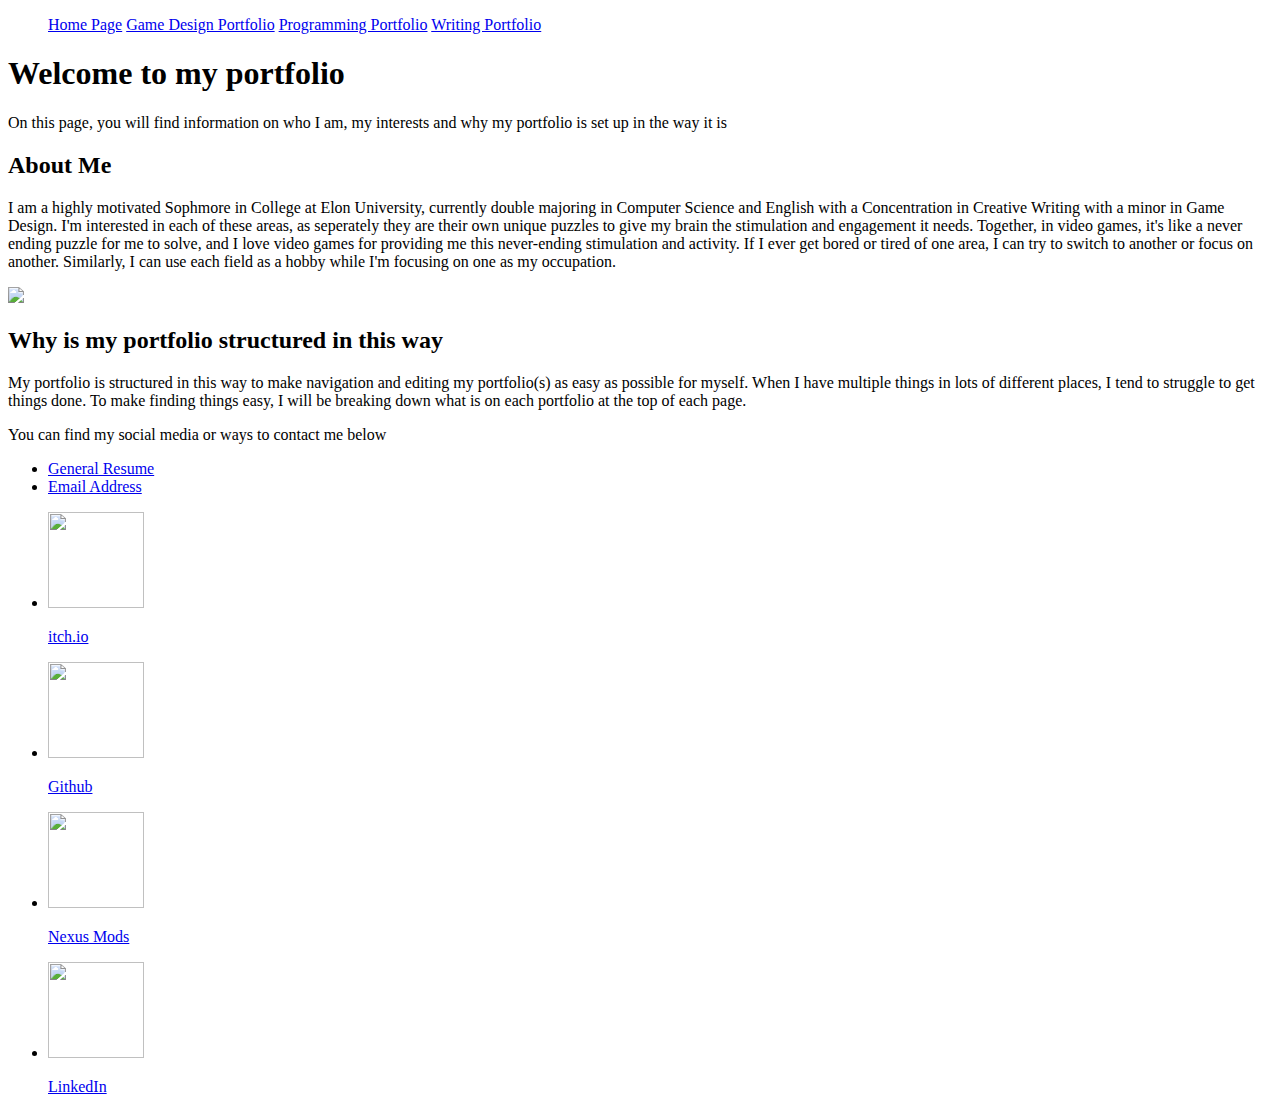
==== index.html @ 8e2c57a8 "testing" ====
<!DOCTYPE html>
<html>
    <head>
        <title>Noah Gartenberg's Portfolio</title>
        <meta charset = "utf-8" />
        <meta name="viewport" content="width=device-width, initial-scale=1, user-scalable=no"/>
        <link rel="stylesheet" href="assets/css/styles.css"/>
        
    </head>
    <body>
        <nav class="navigation">
            <!-- The goal of this section is to provide easy navigation to other
             pages of my portfolio -->
             <ul class="PortfolioLinks hideBulletPoints">
                <a href = "index.html" class="PortfolioLink">Home Page</a>
                <a href = "Pages/GameDesign.html" class="PortfolioLink">Game Design Portfolio</a>
                <a href = "Pages/Programming.html" class="PortfolioLink">Programming Portfolio</a>
                <a href = "Pages/Writing.html" class="PortfolioLink">Writing Portfolio</a>
             </ul>
        </nav>
        <header class="PageLocator">
            <!-- The goal of this section is to let readers know which part of my portfolio they are on, and a short summary of what they can find on that page -->
             <h1>Welcome to my portfolio</h1>
             <p>On this page, you will find information on who I am, my interests and why my portfolio is set up in the way it is</p>
        </header>
        <main class="PageContent">
            <section class="AboutMe">
                <!--Should I move this whole section to the about me page?-->
                <!-- The goal of this section is to say who I am, I'm thinking 3-4 sentences at most, probably closer to 2-3, and to 
                 describe my goals in life and in my career, and the sort of things I make my work off of-->
                 <!-- I'd also like to have a a fun facts section in here or something like that just to get more of my personality across-->
                  <h2>About Me</h2>
                  <p>I am a highly motivated Sophmore in College at Elon University, currently double majoring in
                    Computer Science and English with a Concentration in Creative Writing with a minor in Game Design.
                    I'm interested in each of these areas, as seperately they are their own unique puzzles to give my brain
                    the stimulation and engagement it needs. Together, in video games, it's like a never ending puzzle for me to solve, 
                    and I love video games for providing me this never-ending stimulation and activity. If I ever get bored or tired of one area,
                    I can try to switch to another or focus on another. Similarly, I can use each field as a hobby while I'm focusing on one as my occupation. 
                  </p>
                  <img src="images\PictureOfMe.png" style="width:15%;"/>
            </section>
            <section class="whyBigPortfolio">
                <!-- This section will explain why my portfolio has so many different pages, and why I have so many different interests, and 
                 kind of why I can't really just separate them from myself-->
                 <h2>Why is my portfolio structured in this way</h2>
                 <p>My portfolio is structured in this way to make navigation 
                    and editing my portfolio(s) as easy as possible for myself.
                    When I have multiple things in lots of different places, I
                    tend to struggle to get things done. To make finding things easy,
                    I will be breaking down what is on each portfolio at the top of each page.
                </p>
            </section>
        <footer class="Links">
            <!-- The goal of this section is to provide links to resumes or social medias or etc... on my portfolio -->
            <!-- I would like for these links to be horizontal along the bottom and easily differentiable with text below them-->
            <p class="Explanation">You can find my social media or ways to contact me below</p> <!-- holder text for icons or images that I will hope to put here -->
            
            <ul class="ResumeEmail hideBulletPoints">
               <li><a href = #>General Resume</a></li>
               <li><a href = "mailto:noahGartenberg1@gmail.com">Email Address</a></li>
            </ul>
            <ul class = "SocialLinks hideBulletPoints">
                <li><a href = "https://nzgberg.itch.io/" class="SocialLink"><img src = "images/itchio-textless-black.svg" style="width:96px;height:96px;"/><p>itch.io</p></a></li>
                <li><a href = "https://github.com/Noah-Gartenberg" class="SocialLink"><img src = "images/github-mark.png" style="width:96px;height:96px;"/><p>Github</p></a></li>
                <li><a href = "https://next.nexusmods.com/profile/nzgberg/about-me" class="SocialLink"><img src = "images/nexusModsLog.png" style="width:96px;height:96px;"/><p>Nexus Mods</p></a></li>
                <li><a href = "www.linkedin.com/in/noah-gartenberg" class="SocialLink"><img src = "images/In-Blue-96.png" style="width:96px;height:96px;"/><p>LinkedIn</p></a></li>
               
            </ul>
        </footer>
    </body>
    <!-- Goals for landing page:
     -- about me
     -- why there are different pages in my portfolio
     -- favorite work from each interest

     -- need to make a menu bar

     things that need to be on each page:
     -- Links to linkedin, social media
     -- Links to resume(s)
     -->

     <!-- Would love to add a wall of green page into my portfolio, because I didn't want to alienate potential readers by having green everywhere, 
      but also really wanted some green in my portfolio-->
    
</html>
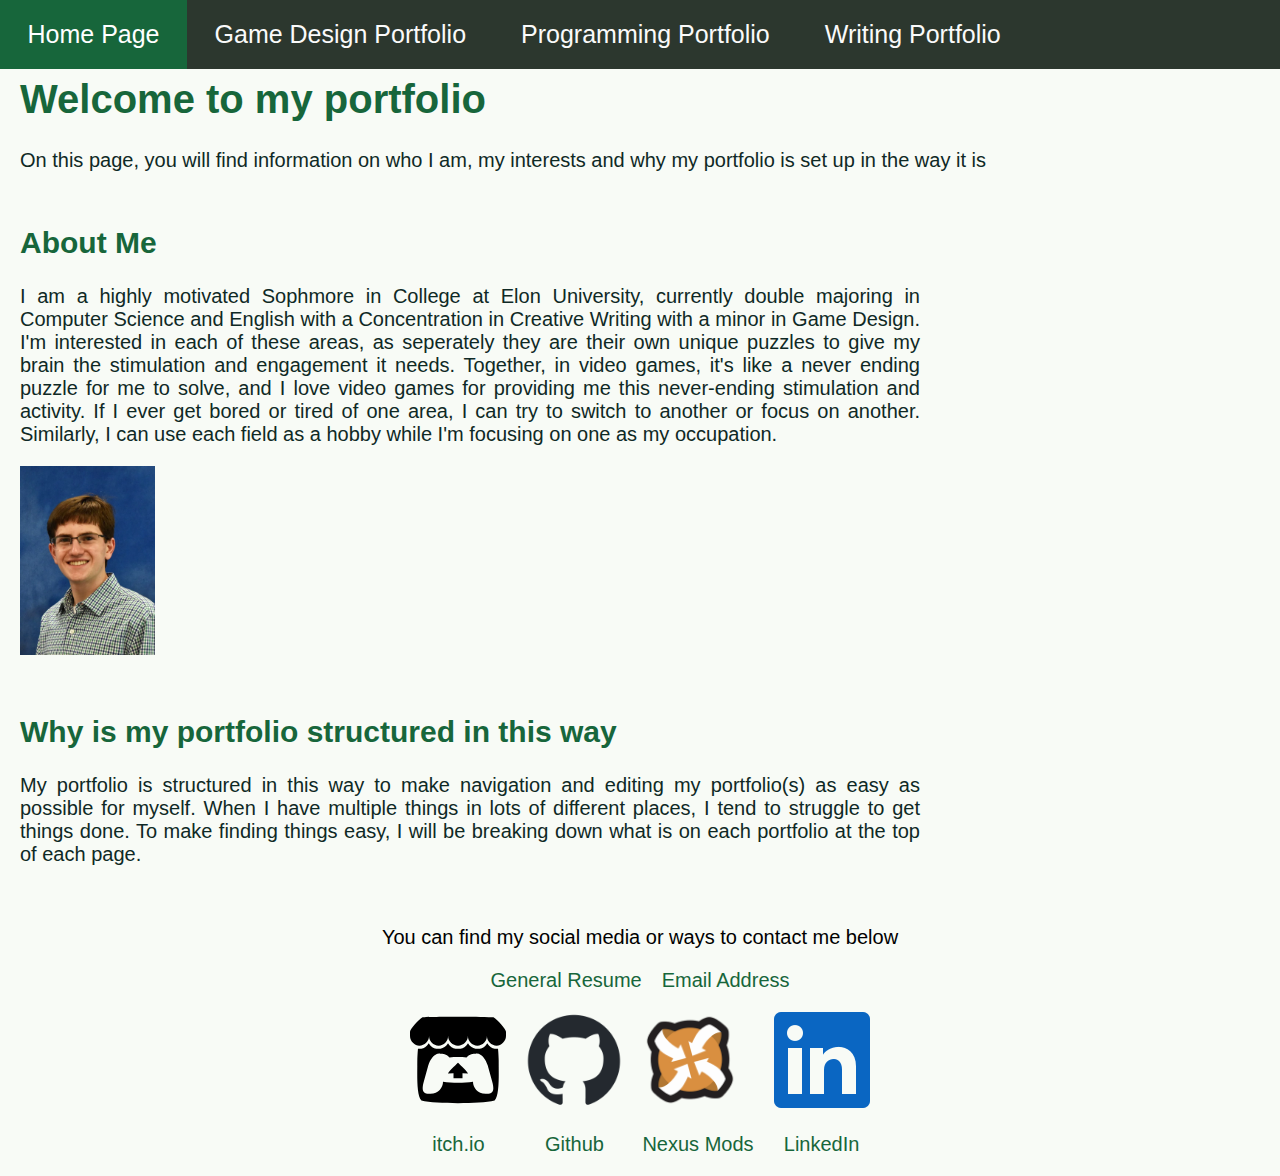
==== commit e67306b3: "Add files via upload" ====
--- a/index.html
+++ b/index.html
@@ -4,7 +4,7 @@
         <title>Noah Gartenberg's Portfolio</title>
         <meta charset = "utf-8" />
         <meta name="viewport" content="width=device-width, initial-scale=1, user-scalable=no"/>
-        <link rel="stylesheet" href="assets/css/styles.css"/>
+        <link rel="stylesheet" href="Assets/css/styles.css"/>
         
     </head>
     <body>
--- a/Assets/css/styles.css
+++ b/Assets/css/styles.css
@@ -0,0 +1,315 @@
+html{
+    box-sizing: border-box;
+    scroll-behavior: smooth;
+}
+
+body{
+    margin:0; /*this removes all visible margins from document*/
+    font-family: Arial, Helvetica, sans-serif;
+    font-size: 1.25em;
+    background-color: #f8fbf6;
+    overflow-y:scroll;
+}
+
+/*Section customization*/
+    section, header{
+        /*padding: 5%;*/
+        margin: 1em;
+    }
+
+    section h2 {
+        padding-top: 1em;
+    }
+
+/*header*/
+header {
+    /*margin: 2em;*/
+    padding-top: 1.5em;
+    text-align: left;
+    align-items: left;
+    overflow-wrap:anywhere;
+}
+
+/*Footer*/
+    footer {
+        /*background-color: #2C372E;*/
+        align-items: center;
+        padding-top: 1em;
+    }
+    footer img {
+        justify-content: center;
+    }
+
+    footer p{
+        color: black;
+        text-align: center;
+    }
+
+    footer ul {
+        display: flex;
+        justify-content: center;
+        gap:20px;
+    }
+    footer ul li.ResumeEmail {
+        padding:20px 16px;
+    }
+
+    footer ul.SocialLinks {
+        margin-top:20px;
+        text-align: center;
+    }
+
+    footer a, footer ul p {
+        color: #17663b;
+        text-decoration: none;
+    }
+
+    footer a:hover, footer ul .prev:hover {
+        text-decoration: underline;
+    }
+
+/*Navigation bar*/
+    nav{
+        overflow:hidden;
+        background-color: #2C372E;
+        top: 0;
+        width: 100%;
+        position: fixed;
+        z-index: 100;
+    }
+
+    nav a{
+        float: left;
+        display: block;
+        color: rgb(250,250,250);
+        text-align: center;
+        padding: 14px 16px;
+        text-decoration: none;
+    }
+
+    nav a:hover{
+        background-color: #17663b;
+        color: white;
+    }
+
+/*Hiding Bullet Points*/
+    ul.hideBulletPoints {
+        list-style-type: none;
+        margin: 0em;
+        padding: 0;
+        overflow: hidden;
+    }
+
+/*Links*/
+    section a {
+        color: #17663b;
+        text-decoration: none;
+        
+    }
+
+    section a:hover {
+        text-decoration: underline;
+    }
+/*Section Bullet Points spacing*/
+    section ul {
+        display:block;
+        overflow-wrap:anywhere;
+    }
+    section ul li {
+        margin: 0.5em 0em 0em 1.5em;
+    }
+
+
+    
+
+/*Iframe*/
+    iframe {
+        top:100%;
+        justify-self: center;
+        display: block;
+        margin:1em 1.5em 1.5em 1.5em;
+    }
+
+/*Text and link colors*/
+    h1,h2,h3,h4,h5,h6{
+        color: #17663b;
+        text-align: justify;
+        text-justify: inter-word;
+    }
+
+    p{
+        color: #0F2925;
+        align-items:center;
+        text-align: justify;
+        text-justify:inter-word;
+    }
+
+    li{
+        text-align: justify;
+        text-justify: inter-word;
+    }
+
+    a.anchor {
+        display: block;
+        position: relative;
+        top: -50px;
+        visibility: hidden;
+        
+    }
+
+/*Page Sections Sidebar*/
+    .NavigationLinks {
+        
+        margin-right: 2.25em;
+        right: 0;
+        top:10em;
+        display:block;
+        padding:1em;
+        margin-top:auto;
+        background-color: rgba(129, 139, 133, 0.201);
+        position:fixed;
+        border-radius:10%;
+        outline:solid;
+        outline-width:.1em;
+        outline-color:#17663b;
+        
+    }
+
+    .NavigationLinks h4 {
+        display: block;
+        padding:0;
+        margin:0;
+    }
+
+    .NavigationLinks ul {
+        display: block;
+    }
+
+
+/*Media querys*/
+ /* Extra small devices (phones, 600px and down) */
+ @media only screen and (max-width: 600px) {
+    .NavigationLinks {
+        display: none;
+    }
+
+    nav ul a {
+        font-size:.6em;
+        padding: .8em .4em;
+    }
+    iframe {
+        width:fit-content;
+        height:fit-content;
+    }
+
+    section {
+        padding-right:2em;
+    }
+ }
+
+ /* Small devices (portrait tablets and large phones, 600px and up) */
+ @media only screen and (min-width: 600px) {
+    .NavigationLinks {
+        display: none;
+    }
+
+    nav ul a {
+        font-size:.75em;
+        padding:.8em .4em;
+    }
+    iframe {
+        width:fit-content;
+        height:fit-content;
+    }
+
+    section {
+        padding-right:2em;
+    }
+    
+ }
+
+ 
+
+ /* Medium devices (landscape tablets, 768px and up) */
+ @media only screen and (min-width: 768px) {
+    .NavigationLinks {
+        display: none;
+    }
+
+    nav ul a {
+        font-size:1em;
+        padding:.8em .4em;
+    }
+    section {
+        padding-right:2em;
+    }
+    iframe {
+        width:560px;
+        height:315px;
+    }
+ }
+
+ @media only screen and (min-width: 930px) {
+    .NavigationLinks {
+        display: block;
+    }
+
+    nav ul a {
+        font-size:1em;
+        padding:.8em .5em;
+    }
+
+    section {
+        padding-right: 17em;
+    }
+
+    h1,h2,h3,h4,h5 {
+        padding-right: 2em;
+    }
+
+    iframe {
+        width: 560px;
+        height: 315px;
+    }
+ }
+ 
+ /* Large devices (laptops/desktops, 992px and up) */
+ @media only screen and (min-width: 992px) {
+    .NavigationLinks {
+        display: block;
+    }
+
+    section {
+        padding-right: 17em;
+    }
+
+    iframe {
+        width: 560px;
+        height: 315px;
+    }
+    nav ul a {
+        font-size:1.15em;
+        padding:.8em 1.1em;
+    }
+ }
+ 
+ /* Extra large devices (large laptops and desktops, 1200px and up) */
+ @media only screen and (min-width: 1200px) {
+    .NavigationLinks {
+        display: block;
+    }
+
+    section {
+        padding-right: 17em;
+    }
+
+    iframe {
+        width: 560px;
+        height: 315px;
+    }
+
+    nav ul a {
+        font-size:1.25em;
+        padding:.8em 1.1em;
+    }
+ } 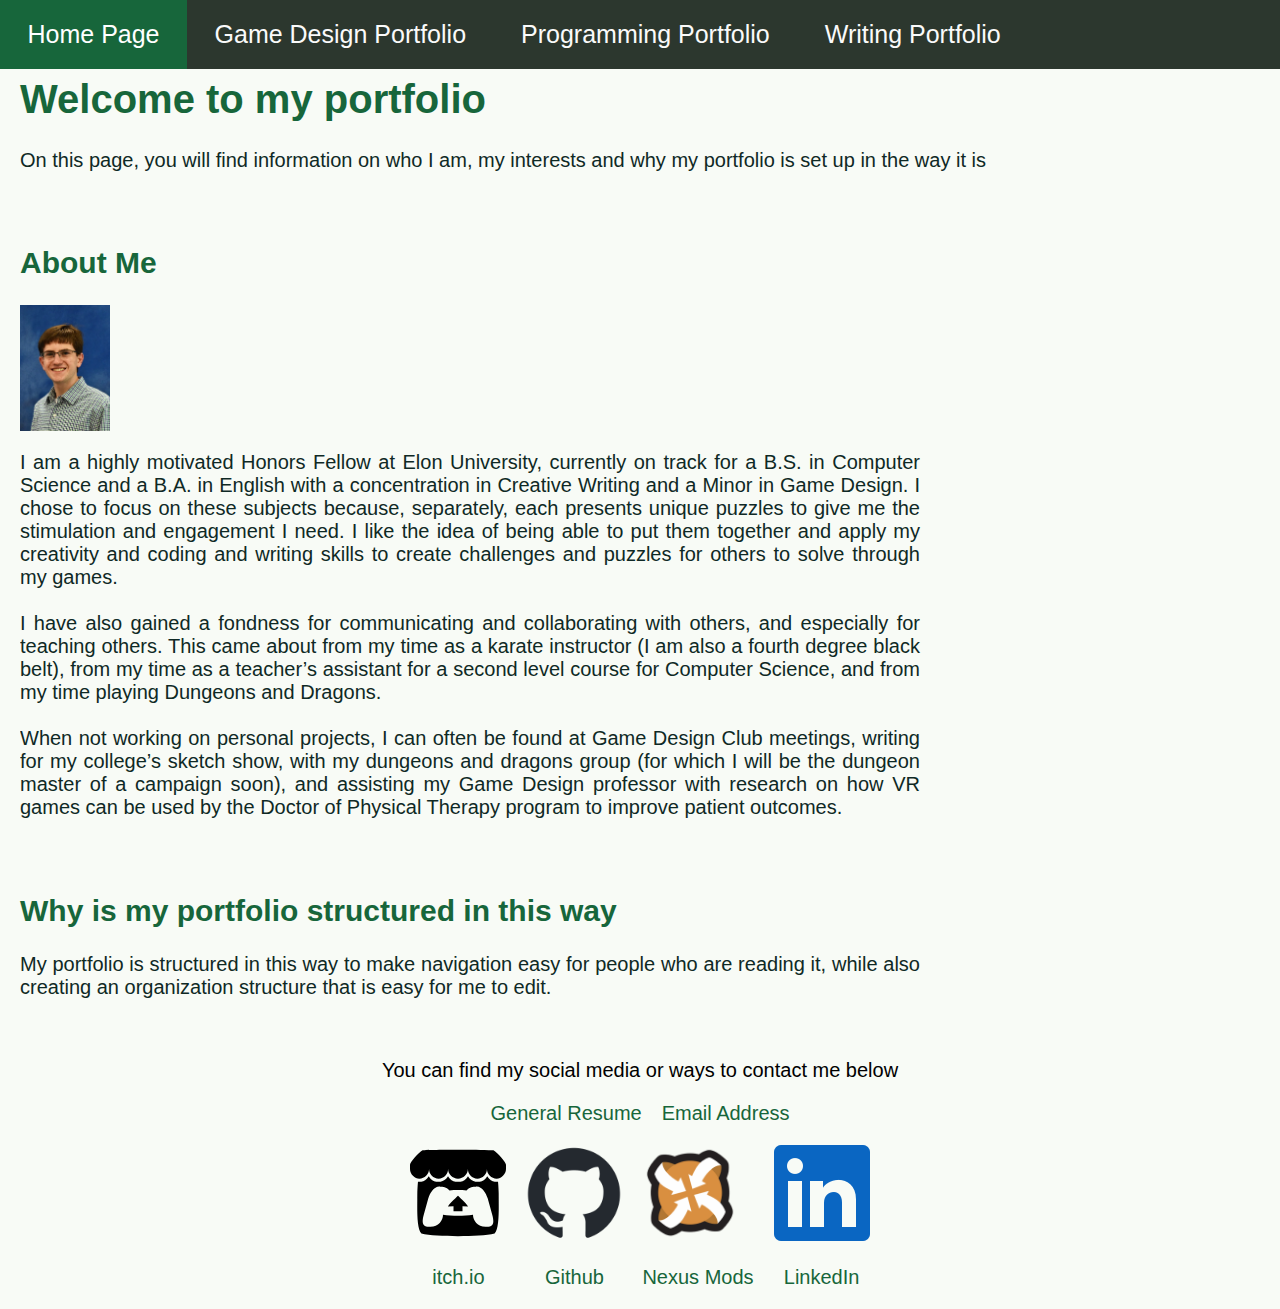
==== commit bb4af37b: "Updated text to be more complex" ====
--- a/index.html
+++ b/index.html
@@ -24,30 +24,29 @@
              <p>On this page, you will find information on who I am, my interests and why my portfolio is set up in the way it is</p>
         </header>
         <main class="PageContent">
-            <section class="AboutMe">
+            <section class="AboutMe" style="overflow: hidden;">
                 <!--Should I move this whole section to the about me page?-->
                 <!-- The goal of this section is to say who I am, I'm thinking 3-4 sentences at most, probably closer to 2-3, and to 
                  describe my goals in life and in my career, and the sort of things I make my work off of-->
                  <!-- I'd also like to have a a fun facts section in here or something like that just to get more of my personality across-->
                   <h2>About Me</h2>
-                  <p>I am a highly motivated Sophmore in College at Elon University, currently double majoring in
-                    Computer Science and English with a Concentration in Creative Writing with a minor in Game Design.
-                    I'm interested in each of these areas, as seperately they are their own unique puzzles to give my brain
-                    the stimulation and engagement it needs. Together, in video games, it's like a never ending puzzle for me to solve, 
-                    and I love video games for providing me this never-ending stimulation and activity. If I ever get bored or tired of one area,
-                    I can try to switch to another or focus on another. Similarly, I can use each field as a hobby while I'm focusing on one as my occupation. 
+                  <img src="images\PictureOfMe.png" style="width:10%; float:left; display: block;"/>
+                  <p style="float:left; display:block;">I am a highly motivated Honors Fellow at Elon University, currently on track for a B.S. in Computer Science and a B.A. in English with a concentration in Creative Writing and a Minor in Game Design. 
+                    I chose to focus on these subjects because, separately, each presents unique puzzles to give me the stimulation and engagement I need. 
+                    I like the idea of being able to put them together and apply my creativity and coding and writing skills to create challenges and puzzles for others to solve through my games. <br><br>
+                    I have also gained a fondness for communicating and collaborating with others, and especially for teaching others. 
+                    This came about from my time as a karate instructor (I am also a fourth degree black belt), from my time as a teacher’s assistant for a second level course for Computer Science, and from my time playing Dungeons and Dragons. <br><br>
+                    When not working on personal projects, I can often be found at Game Design Club meetings, writing for my college’s sketch show, with my dungeons and dragons group (for which I will be the dungeon master of a campaign soon), 
+                    and assisting my Game Design professor with research on how VR games can be used by the Doctor of Physical Therapy program to improve patient outcomes.
                   </p>
-                  <img src="images\PictureOfMe.png" style="width:15%;"/>
+                  
             </section>
             <section class="whyBigPortfolio">
                 <!-- This section will explain why my portfolio has so many different pages, and why I have so many different interests, and 
                  kind of why I can't really just separate them from myself-->
                  <h2>Why is my portfolio structured in this way</h2>
-                 <p>My portfolio is structured in this way to make navigation 
-                    and editing my portfolio(s) as easy as possible for myself.
-                    When I have multiple things in lots of different places, I
-                    tend to struggle to get things done. To make finding things easy,
-                    I will be breaking down what is on each portfolio at the top of each page.
+                 <p>My portfolio is structured in this way to make navigation easy for 
+                    people who are reading it, while also creating an organization structure that is easy for me to edit.
                 </p>
             </section>
         <footer class="Links">
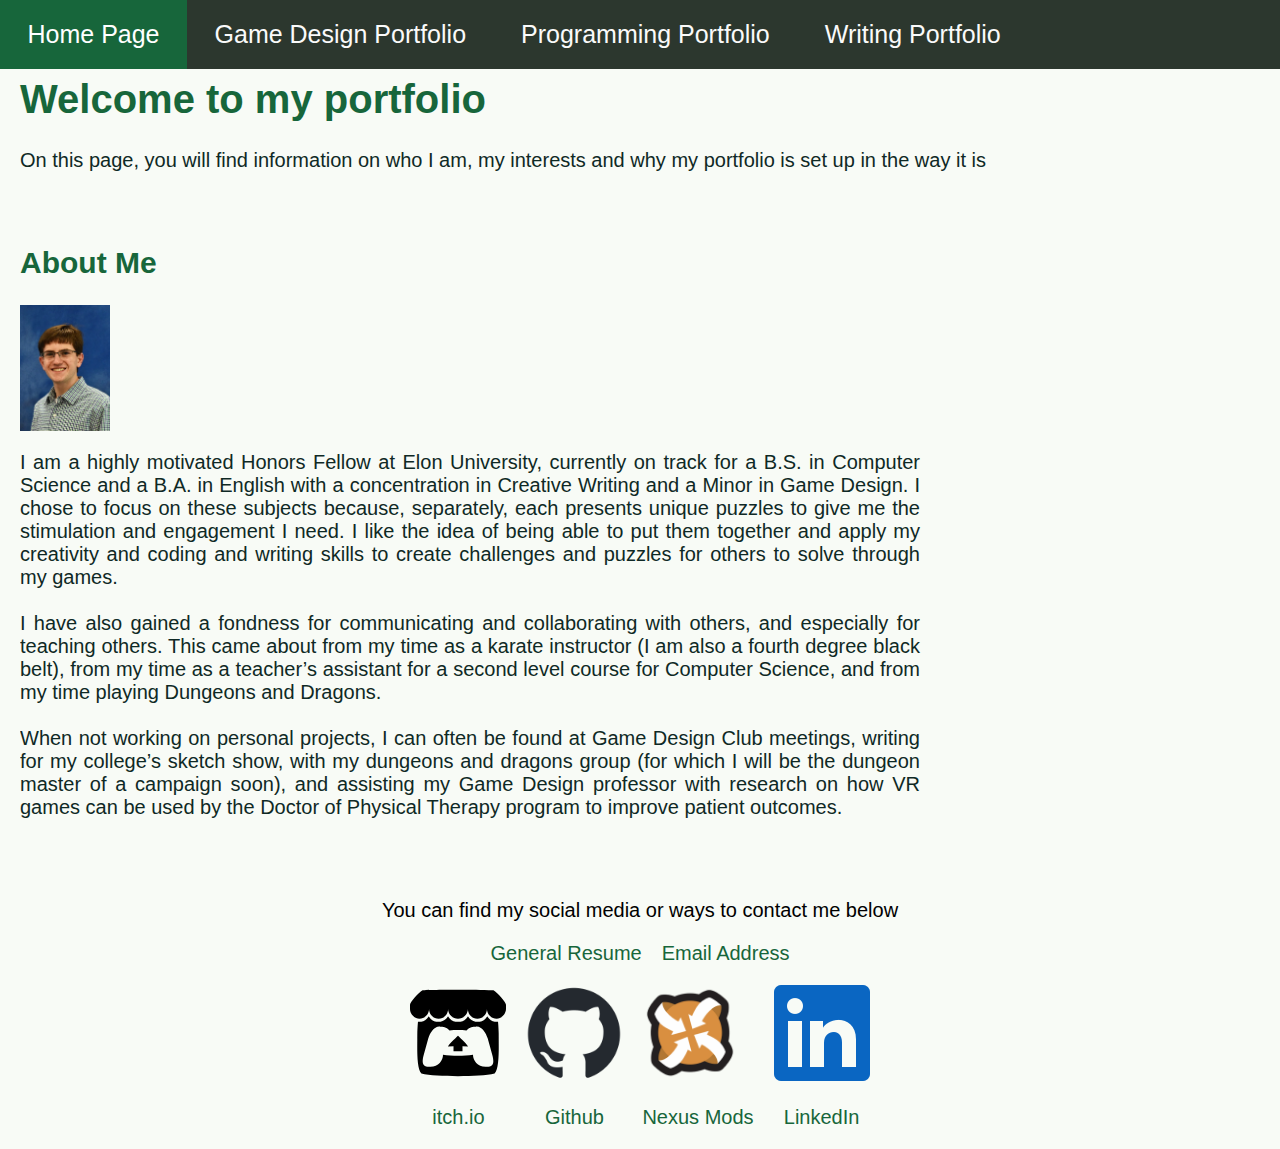
==== commit ecaaaeb9: "Removed section from Index.html" ====
--- a/index.html
+++ b/index.html
@@ -41,14 +41,6 @@
                   </p>
                   
             </section>
-            <section class="whyBigPortfolio">
-                <!-- This section will explain why my portfolio has so many different pages, and why I have so many different interests, and 
-                 kind of why I can't really just separate them from myself-->
-                 <h2>Why is my portfolio structured in this way</h2>
-                 <p>My portfolio is structured in this way to make navigation easy for 
-                    people who are reading it, while also creating an organization structure that is easy for me to edit.
-                </p>
-            </section>
         <footer class="Links">
             <!-- The goal of this section is to provide links to resumes or social medias or etc... on my portfolio -->
             <!-- I would like for these links to be horizontal along the bottom and easily differentiable with text below them-->
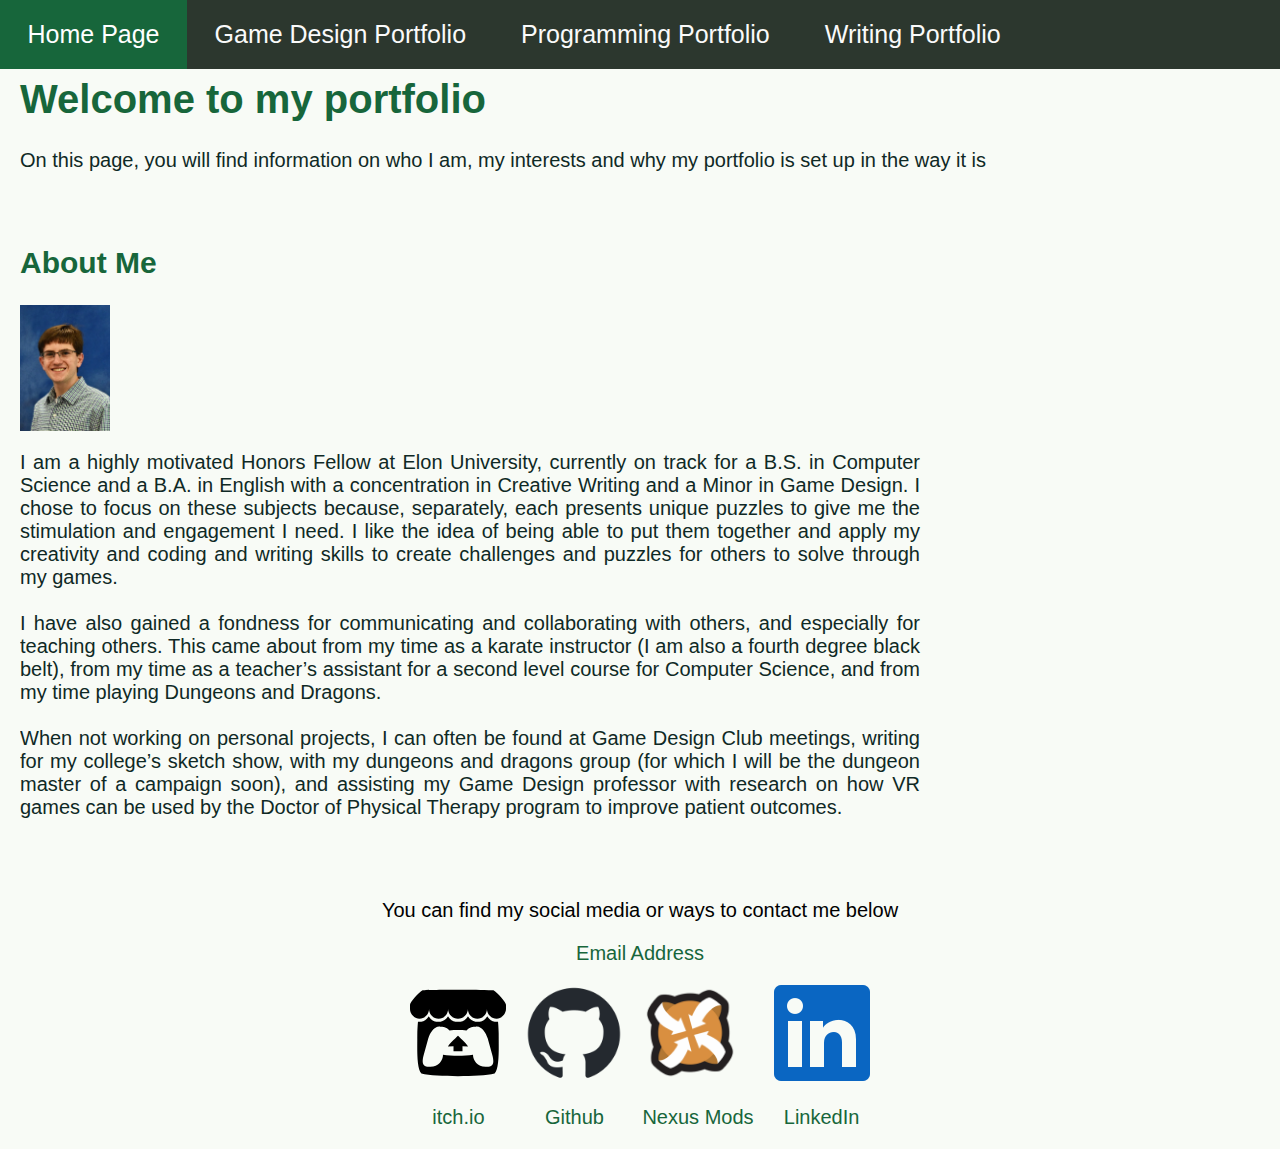
==== commit c8c1ed89: "removed general resume and fixed broken link" ====
--- a/index.html
+++ b/index.html
@@ -47,14 +47,13 @@
             <p class="Explanation">You can find my social media or ways to contact me below</p> <!-- holder text for icons or images that I will hope to put here -->
             
             <ul class="ResumeEmail hideBulletPoints">
-               <li><a href = #>General Resume</a></li>
                <li><a href = "mailto:noahGartenberg1@gmail.com">Email Address</a></li>
             </ul>
             <ul class = "SocialLinks hideBulletPoints">
                 <li><a href = "https://nzgberg.itch.io/" class="SocialLink"><img src = "images/itchio-textless-black.svg" style="width:96px;height:96px;"/><p>itch.io</p></a></li>
                 <li><a href = "https://github.com/Noah-Gartenberg" class="SocialLink"><img src = "images/github-mark.png" style="width:96px;height:96px;"/><p>Github</p></a></li>
                 <li><a href = "https://next.nexusmods.com/profile/nzgberg/about-me" class="SocialLink"><img src = "images/nexusModsLog.png" style="width:96px;height:96px;"/><p>Nexus Mods</p></a></li>
-                <li><a href = "www.linkedin.com/in/noah-gartenberg" class="SocialLink"><img src = "images/In-Blue-96.png" style="width:96px;height:96px;"/><p>LinkedIn</p></a></li>
+                <li><a href = "https://www.linkedin.com/in/noah-gartenberg" class="SocialLink"><img src = "images/In-Blue-96.png" style="width:96px;height:96px;"/><p>LinkedIn</p></a></li>
                
             </ul>
         </footer>
